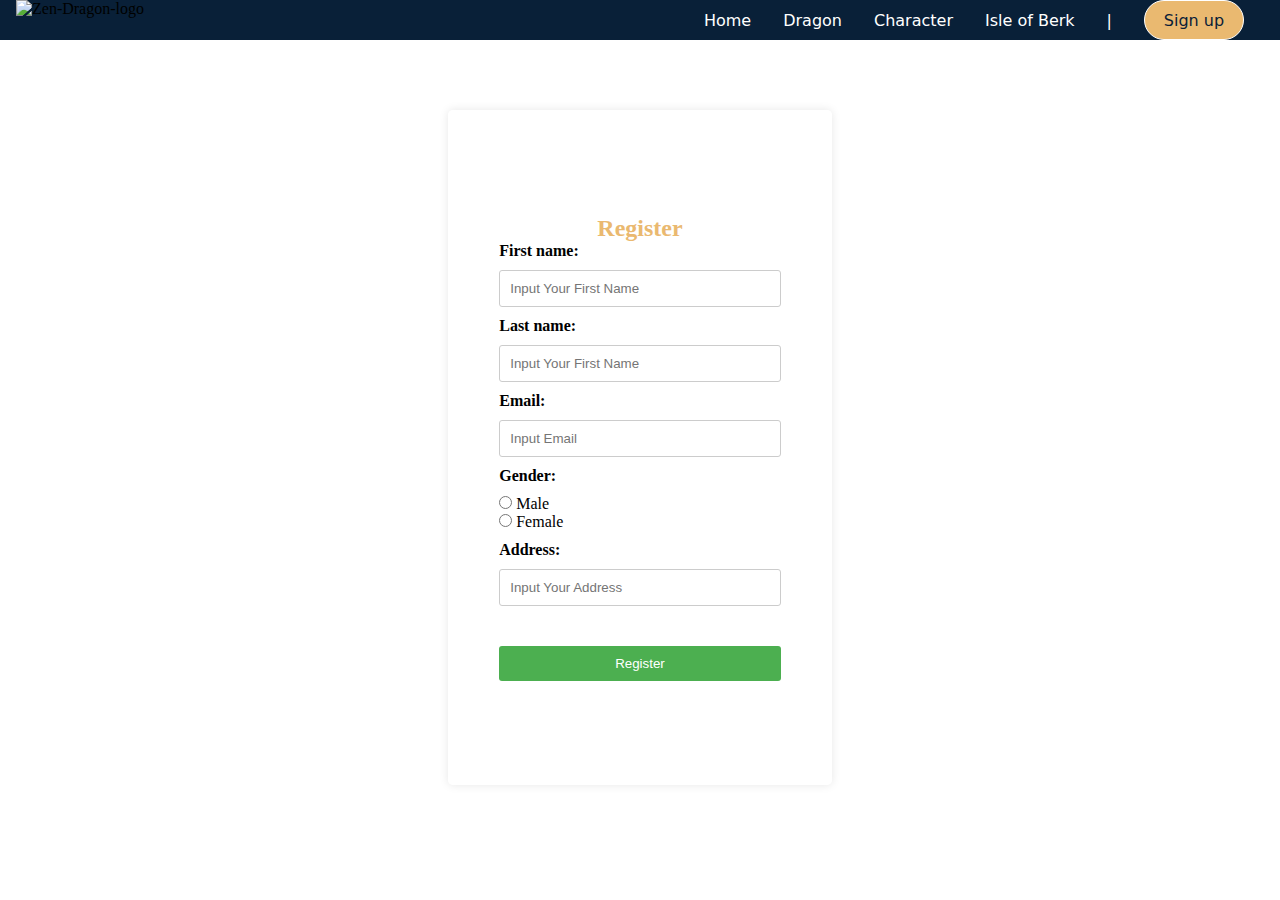
==== Zen dragon lab - Copy/register.html @ d58d9cc4 "Add files via upload" ====
<!DOCTYPE html>
<html lang="en">
<head>
    <meta charset="UTF-8">
    <meta name="viewport" content="width=device-width, initial-scale=1.0">
    <title>Register Page</title>
    <link rel="stylesheet" href="style.css">
    <script src="apps.js" defer></script>
    <!-- <link rel="stylesheet" href="/CSS/style.css"> -->
</head>
<body>
    <nav>
        <div class="logo">
            <img src="../asset/logo navbar.svg" alt="Zen-Dragon-logo" />
        </div>
        <div id="menu-icon" class="menu-icon">
            <img src="../asset/bar.svg">
        </div>
        <ul id="menu-list" class="hidden">
            <li>
                <a href="#">Home</a>
            </li>
            <li>
                <a href="/dragon page/coding/dragon.html">Dragon</a>
            </li>
            <li>
                <a href="/character page/coding/index.html">Character</a>
            </li>
            <li>
                <a href="#">Isle of Berk</a>
            </li>
            <div class="pembatas">
                <li><a>|</a></li>
            </div>
            <div class="sign-up" id="sign-up">
                <li>
                <a href="#">Sign up</a>
                </li>
            </div>
        </ul>
    </nav>
    <main>
        <div class="container">
            <h2>Register</h2>
            <form id="register-form">
                <label class="title" for="first-name">First name:</label>
                <input type="text" id="first-name" name="username" placeholder="Input Your First Name" autocomplete="off">
                
                <label class="title" for="last-name">Last name:</label>
                <input type="text" id="last-name" name="username" placeholder="Input Your First Name" autocomplete="off">

                <label class="title" for="email">Email:</label>
                <input type="text" id="email" name="email" placeholder="Input Email" autocomplete="off">

                <label class="title">Gender:</label>
                <div>
                <div>
                    <input type="radio" name="gender" id="male" value="male">
                    <label for="male">Male</label>
                </div>
                <div>
                    <input type="radio" name="gender" id="female" value="female">
                    <label for="female">Female</label>
                </div>
                </div>
                <label class="title" for="address">Address:</label>
                <input type="text" id="address" name="address" placeholder="Input Your Address" autocomplete="off">
                
                <div class="error">
                    <label id="error-txt" ></label>
                </div>
                
                <button type="submit">Register</button>
            </form>
        </div>
    </main>
    <script src="apps.js"></script>
    <script src="/JS/script.js"></script>
</body>
</html>
---- Zen dragon lab - Copy/style.css ----
@font-face{
    font-family: 'inknut';
    src: url(../asset/InknutAntiqua-Bold.ttf)format('truetype');
}
*,
html {
  padding: 0;
  margin: 0;
  box-sizing: border-box;
}

body {
  background-color: white;
}

nav {
  background-color: #092038;
  display: flex;
  justify-content: space-between;
  padding: 0rem 1rem;
  height: 20 dvh;
}

nav ul {
  display: flex;
  align-items: center;
  gap: 2rem;
  
  list-style: none;
}

nav div img {
    width: 80px;
    justify-content: center;
    /* background-color: #9a9a9a; */
}

nav #menu-list{
    padding-right: 20px;        
}

nav ul li a {
    text-decoration: none;
    font-family: 'inknut',system-ui, -apple-system, BlinkMacSystemFont, 'Segoe UI', Roboto, Oxygen, Ubuntu, Cantarell, 'Open Sans', 'Helvetica Neue', sans-serif;
    color: #ffffff;
    font-weight: 500;
    padding: 8px 0;
    transition: all;
    transition-duration: 300ms;
}

nav ul #login{
    border: 1.5px solid #ffffff;
    border-radius: 20px;
    /* background-color: chocolate; */
    width: 100px;
    height: 40px;
    align-content: center;
    text-align: center;
}

nav ul #login a:hover{
    /* background-color: rebeccapurple; */
    color: #93631c;
    
}
nav ul #login:hover{
    border: 3px solid #af8a54;
    border-spacing: 30px;
    border-radius: 20px;
    background-color: rgb(255, 255, 255);
    width: 100px;
    height: 40px;
    color: #93631c;
}

nav ul #sign-up a{
    color: #092038;
}
nav ul #sign-up {
    border: 1.5px solid #ffffff;
    border-radius: 20px;
    background-color: #EAB970;
    width: 100px;
    height: 40px;
    align-content: center;
    text-align: center;
}

nav ul #sign-up:hover{
    border: 3px solid #ffffff;
    border-spacing: 30px;
    border-radius: 20px;
    background-color: #C69956;
    width: 100px;
    height: 40px;
    transition: all;
}

nav ul li a:hover {
    color: #EAB970;
    border-bottom: 1px solid #EAB970;
}

.menu-icon {
  /* background-color: tomato; */
  width: 40px;
  display: none;
}

main {
    background-image: url(./asset/register\ page\ dekstop.webp);
    background-repeat: no-repeat;
    background-size: cover;
    display: flex;
    justify-content: center;
    align-items: center;
}


.container {    
    display: flex;
    justify-content: center;
    align-items: center;
    flex-direction: column;
    width: 30vw;
    height: 75vh;
    margin: 70px;
    background-color: rgba(255, 255, 255, 0.8);
    padding: 20px;
    border-radius: 5px;
    box-shadow: 0 0 10px rgba(0, 0, 0, 0.1);
}

h2 {
    text-align: center;
    color: #EAB970;
}

form {
    display: grid;
    grid-gap: 10px;
}

label.title {
    font-weight: bold;
}

.error {
    margin: 10px 0px;
    display: flex;
    flex-direction: column;
    align-items: center;
    color: red;
}

input[type="text"],
input[type="email"],
input[type="password"],
input[type="date"],
select {
    padding: 10px;
    border: 1px solid #ccc;
    border-radius: 3px;
    width: 22vw;
}

input[type="checkbox"] {
    margin-right: 5px;
    height: 100%;
}

button {
    display: flex;
    justify-content: center;
    align-items: center;
    width: 100%;
    padding: 10px;
    background-color: #4caf50;
    color: #fff;
    border: none;
    border-radius: 3px;
    cursor: pointer;
}

button:hover {
    background-color: #45a049;
}

#register-form{
    display: flex;
    flex-direction: column;
    justify-content: center;
    /* align-items: center; */
}

#first-name{
    align-items: start;
}

@media screen and (min-width:540px) and (max-width: 1024px) {
    
    nav {
        flex-wrap: wrap;
        position: fixed;
        width: 100%;
        top: 0;
        padding-bottom: 0vh;
        justify-items: center;
    }

    nav ul .pembatas{
        display: none;
    }

    nav ul{
        flex-direction: column;
        width: 100%;
        margin-bottom: 3vh;
    }
    #login{
        align-content: center;
        align-items: center;
    }
    #login li{
        margin-bottom: 0.5vw;
    }

    #sign-up{
        align-content: center;
        align-items: center;
    }
    #sign-up li{
        margin-bottom: 0.5vw;
    }
    nav ul li{
        margin-bottom: -2vh;
    }
    
    nav ul.hidden {
        display: none;
    }
    .logo{
        margin-bottom: -10px;
    }
    .menu-icon {
        display: flex;
        align-items: center;
    }
    
    nav ul #sign-up {
        align-content: center;
        text-align: center;
    }

    .container{
        width: 70vw;
        height: 75vh;
        max-width: 80vw;
        max-height: 68vh;
        margin: 83px;
    }

    #register-form{
        display: flex;
        flex-direction: column;
        justify-content: center;
        width: 50vw;
        max-width: 50vw;
    }

    main{
        padding-top: 7rem;
    }

    input[type="text"],
    input[type="email"],
    input[type="password"],
    input[type="date"],
    select {
        padding: 10px;
        border: 1px solid #ccc;
        border-radius: 3px;
        width: 50vw;
    }

    h2{
        padding-bottom: 20px;
        color: #EAB970;
    }
}

@media screen and (min-width: 300px) and (max-width: 539px) {
    main{
        padding-top: 7rem;
    }
    nav {
        flex-wrap: wrap;
        position: fixed;
        width: 100%;
        top: 0;
        padding-bottom: 0vh;
        justify-items: center;
    }
  
    nav ul .pembatas{
        display: none;
    }
  
    nav ul{
        flex-direction: column;
        width: 100%;
        margin-bottom: 3vh;
    }
    #login{
        align-content: center;
        align-items: center;
    }
    #login li{
        margin-bottom: 0.5vw;
    }
  
    #sign-up{
        align-content: center;
        align-items: center;
    }
    #sign-up li{
        margin-bottom: 0.5vw;
    }
    nav ul li{
        margin-bottom: -2vh;
    }
  
    /* nav ul li:last-of-type {
        padding-bottom: 8px;
    } */
    nav ul.hidden {
        display: none;
    }
    .logo{
        margin-bottom: -10px;
    }
    .menu-icon {
        display: flex;
        align-items: center;
    }
    nav ul #sign-up {
        align-content: center;
        text-align: center;
    }

    .container{
        width: 70vw;
        height: 70.1vh;
        max-width: 80vw;
        max-height: 80vh;
        margin: 75px;
    }

    #register-form{
        display: flex;
        flex-direction: column;
        justify-content: center;
        width: 50vw;
        max-width: 50vw;
    }

    input[type="text"],
    input[type="email"],
    input[type="password"],
    input[type="date"],
    select {
        padding: 10px;
        border: 1px solid #ccc;
        border-radius: 3px;
        width: 50vw;
    }

    h2{
        padding-bottom: 20px;
        color: #EAB970;
    }
}
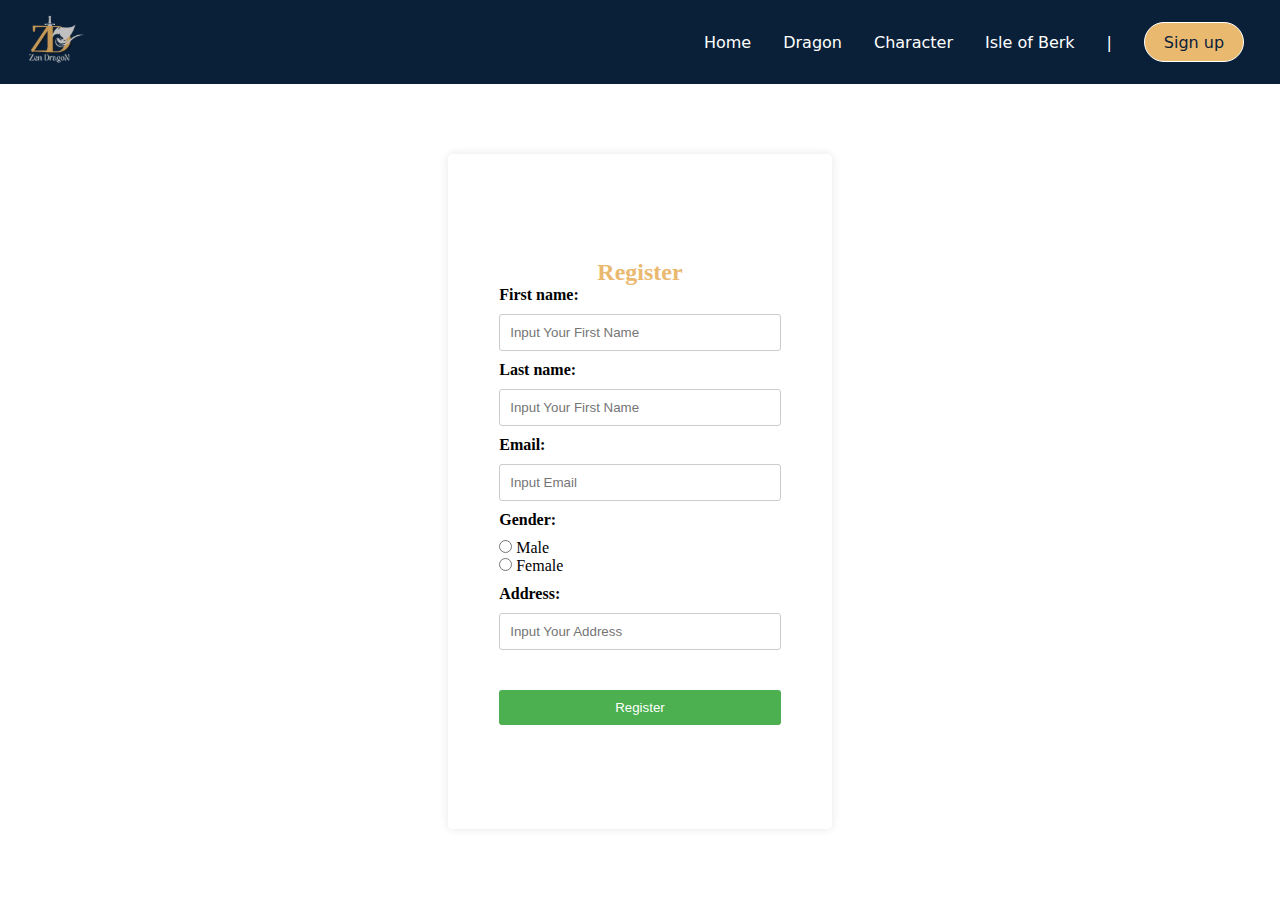
==== commit c56f7e05: "Update register.html" ====
--- a/Zen dragon lab - Copy/register.html
+++ b/Zen dragon lab - Copy/register.html
@@ -11,20 +11,20 @@
 <body>
     <nav>
         <div class="logo">
-            <img src="../asset/logo navbar.svg" alt="Zen-Dragon-logo" />
+            <img src="./asset/logo navbar.svg" alt="Zen-Dragon-logo" />
         </div>
         <div id="menu-icon" class="menu-icon">
-            <img src="../asset/bar.svg">
+            <img src="./asset/bar.svg">
         </div>
         <ul id="menu-list" class="hidden">
             <li>
                 <a href="#">Home</a>
             </li>
             <li>
-                <a href="/dragon page/coding/dragon.html">Dragon</a>
+                <a href="./dragon page/coding/dragon.html">Dragon</a>
             </li>
             <li>
-                <a href="/character page/coding/index.html">Character</a>
+                <a href="./character page/coding/index.html">Character</a>
             </li>
             <li>
                 <a href="#">Isle of Berk</a>
@@ -34,7 +34,7 @@
             </div>
             <div class="sign-up" id="sign-up">
                 <li>
-                <a href="#">Sign up</a>
+                <a href="./register page baru/register.html">Sign up</a>
                 </li>
             </div>
         </ul>
